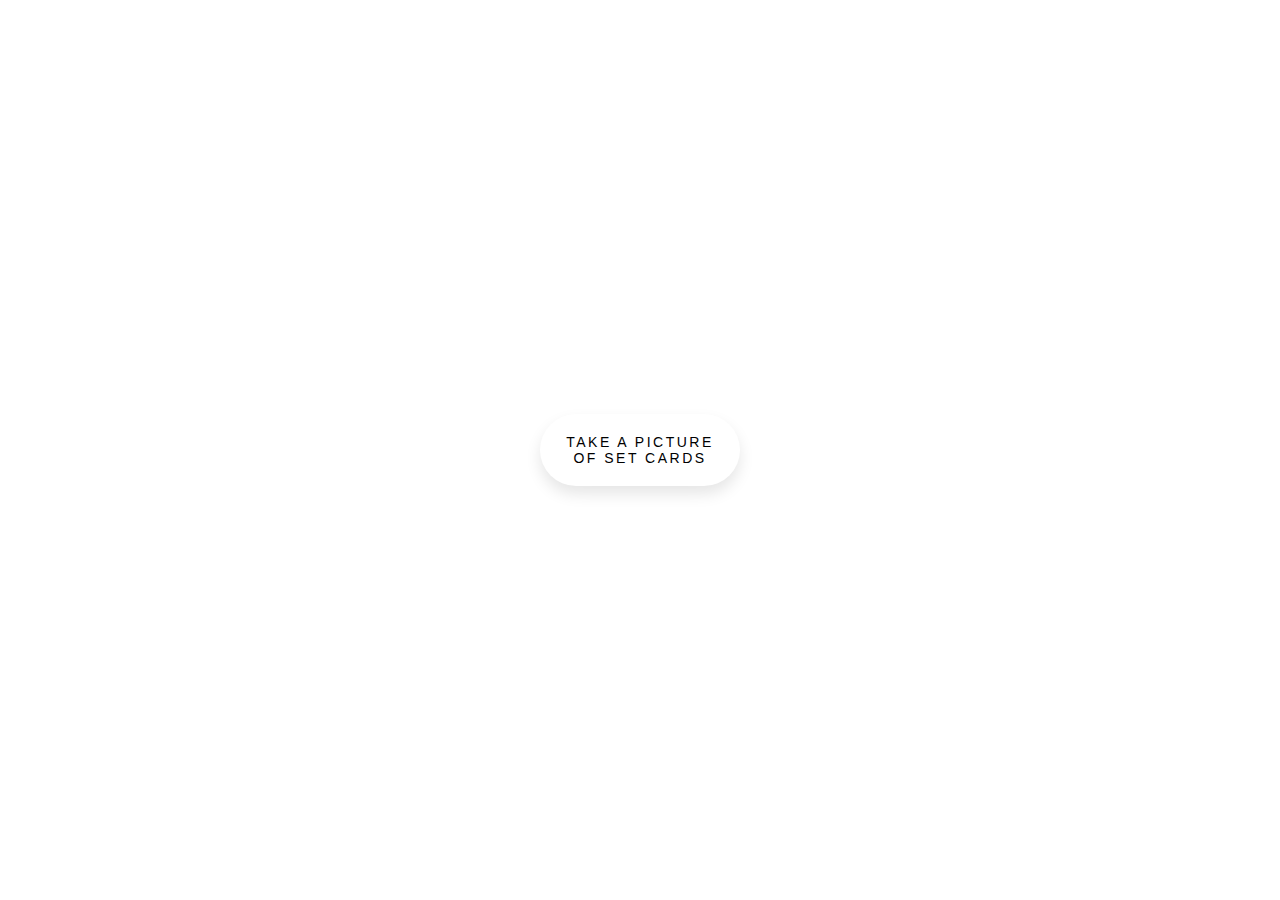
==== index.html @ 9ec4a5ac "WIP upload button again" ====
<!doctype html>
<html class="no-js" lang="">

<head>
	<meta charset="utf-8">
	<title></title>
	<meta name="description" content="">
	<meta name="viewport" content="width=device-width, initial-scale=1">
	<meta name="theme-color" content="#fafafa">
	<link rel="stylesheet" href="css/button.css">
	<link rel="stylesheet" href="css/display.css">

	<style>
		.invisible {
			display: none;
		}
	</style>

	<script src="js/libs/opencv.js" type="text/javascript"></script>
</head>

<body>
	<input class="invisible" type="file" id="realFile" accept="image/*"/>
	<button id="customButton" type="button" >Take a picture of Set cards</button>

	<img class="invisible" id="imageView" src="" alt="set image" >
	<canvas class="invisible" id="canvasOutput"></canvas>

	<script src="js/shapetype.js"></script>
	<script src="js/setshape.js"></script>
	<script src="js/setcard.js"></script>
	<script src="js/libs/colorconv.js"></script>
	<script src="js/capture.js"></script>
</body>

</html>
---- css/button.css ----
#customButton {
	width: 200px;
	height: 72px;

	font-family: 'Roboto', sans-serif;
	font-size: 14px;

	text-transform: uppercase;
	letter-spacing: 2.5px;

	font-weight: 500;
	color: #000;
	padding: 0 20px 0 20px;

	background-color: #fff;
	border: none;
	border-radius: 9999px;

	box-shadow: 0 8px 15px rgba(0, 0, 0, 0.1);
	transition: all 0.3s ease 0s;
	cursor: pointer;
	outline: none;

	position: absolute;
	top: 50%;
	left: 50%;
	transform: translate(-50%, -50%);
}

#customButton:hover {
	background-color: #2EE59D;
	box-shadow: 0 15px 20px rgba(46, 229, 157, 0.4);
	color: #fff;
	/*transform: translate(-50%, -50%) translateY(-7px);*/
}
---- css/display.css ----
* {
    margin: 0;
    padding: 0;
}

#canvasOutput {
    position: absolute;
    top: 0;
    bottom: 0;
    left: 0;
    right: 0;
    width: 100%;
    height: 100%;
    object-fit: contain;
    margin: auto;
}

#imageView {
    position: absolute;
    top: 0;
    bottom: 0;
    left: 0;
    right: 0;
    width: 100%;
    height: 100%;
    object-fit: contain;
    margin: auto;
}
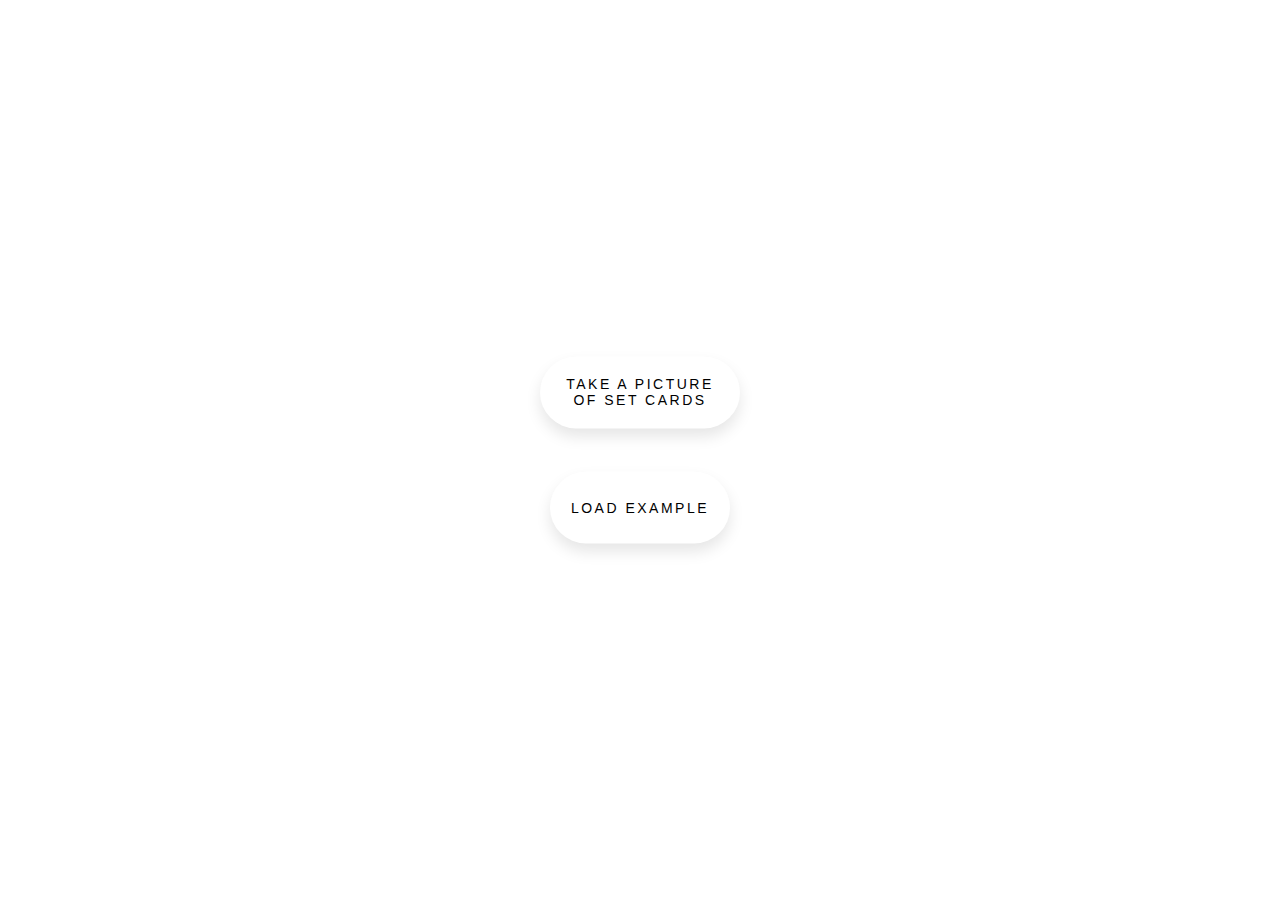
==== commit 8212b74e: "added example button" ====
--- a/index.html
+++ b/index.html
@@ -21,7 +21,8 @@
 
 <body>
 	<input class="invisible" type="file" id="realFile" accept="image/*"/>
-	<button id="customButton" type="button" >Take a picture of Set cards</button>
+	<button id="pictureButton" class="customButton" type="button" style="width: 200px; transform: translate(-50%, -130%);">Take a Picture of Set Cards</button>
+	<button id="exampleButton" class="customButton" type="button" onclick="" style="width: 180px; transform: translate(-50%, 30%);">Load Example</button>
 
 	<img class="invisible" id="imageView" src="" alt="set image" >
 	<canvas class="invisible" id="canvasOutput"></canvas>
@@ -30,7 +31,9 @@
 	<script src="js/setshape.js"></script>
 	<script src="js/setcard.js"></script>
 	<script src="js/libs/colorconv.js"></script>
-	<script src="js/capture.js"></script>
+	<script src="js/carddetection.js"></script>
+	<script src="js/setfinder.js"></script>
+	<script src="js/main.js"></script>
 </body>
 
 </html>
--- a/css/button.css
+++ b/css/button.css
@@ -1,6 +1,5 @@
 
-#customButton {
-	width: 200px;
+.customButton {
 	height: 72px;
 
 	font-family: 'Roboto', sans-serif;
@@ -25,10 +24,9 @@
 	position: absolute;
 	top: 50%;
 	left: 50%;
-	transform: translate(-50%, -50%);
 }
 
-#customButton:hover {
+.customButton:hover {
 	background-color: #2EE59D;
 	box-shadow: 0 15px 20px rgba(46, 229, 157, 0.4);
 	color: #fff;
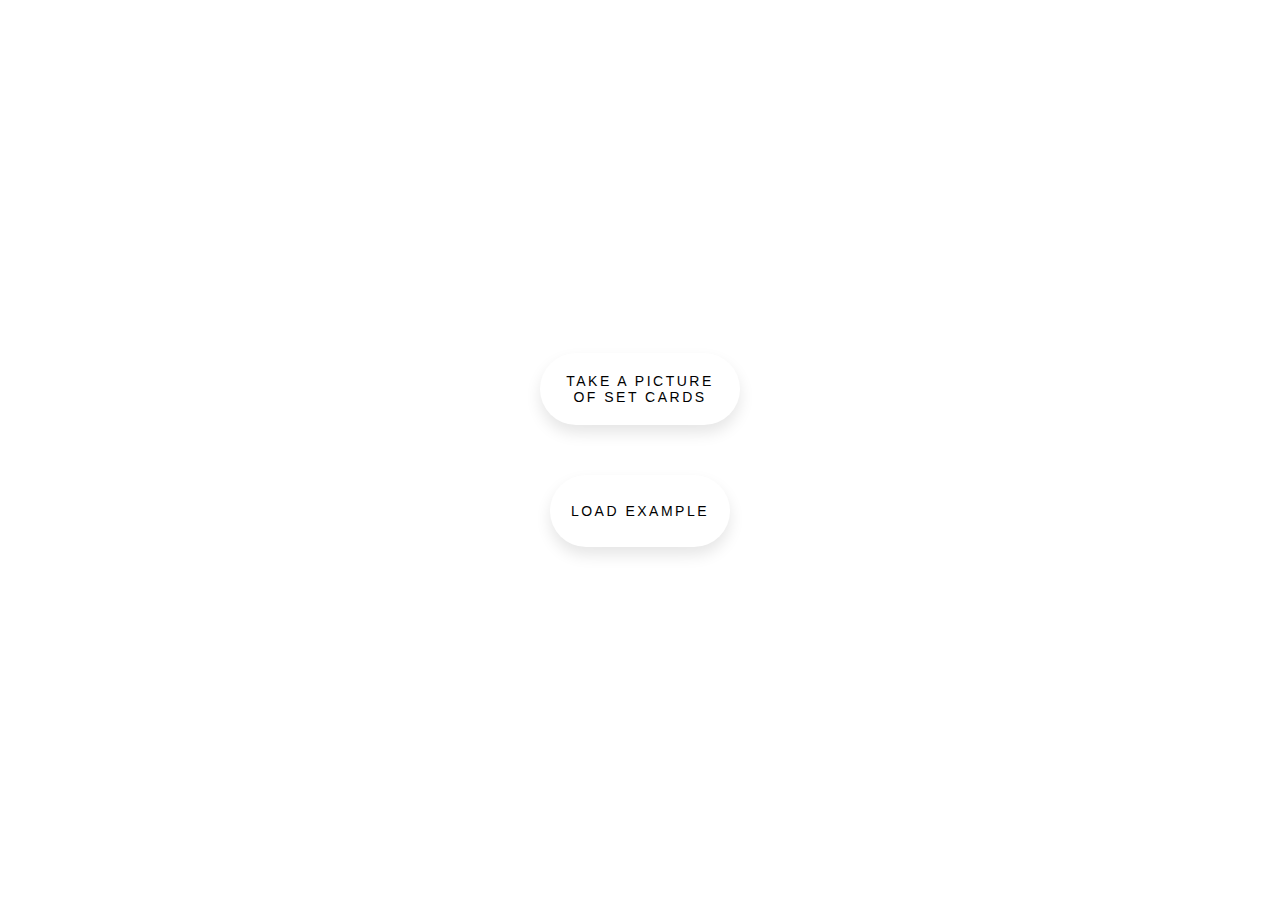
==== commit e5fc08ef: "added button group & divs for different screens" ====
--- a/index.html
+++ b/index.html
@@ -7,8 +7,11 @@
 	<meta name="description" content="">
 	<meta name="viewport" content="width=device-width, initial-scale=1">
 	<meta name="theme-color" content="#fafafa">
-	<link rel="stylesheet" href="css/button.css">
+	<link rel="stylesheet" href="css/buttons.css">
+	<link rel="stylesheet" href="css/btn-group.css">
+
 	<link rel="stylesheet" href="css/display.css">
+	<link rel="stylesheet" href="css/snackbar.css">
 
 	<style>
 		.invisible {
@@ -20,12 +23,22 @@
 </head>
 
 <body>
-	<input class="invisible" type="file" id="realFile" accept="image/*"/>
-	<button id="pictureButton" class="customButton" type="button" style="width: 200px; transform: translate(-50%, -130%);">Take a Picture of Set Cards</button>
-	<button id="exampleButton" class="customButton" type="button" onclick="" style="width: 180px; transform: translate(-50%, 30%);">Load Example</button>
 
-	<img class="invisible" id="imageView" src="" alt="set image" >
-	<canvas class="invisible" id="canvasOutput"></canvas>
+	<div id="main-menu">
+		<div class="btn-group">
+			<input class="invisible" type="file" id="file-input" accept="image/*"/>
+			<button id="take-pic-btn" class="custom-btn" type="button" style="width: 200px;">Take a Picture of Set Cards</button>
+			<button id="load-example-btn" class="custom-btn" type="button" style="width: 180px;">Load Example</button>
+		</div>
+	</div>
+
+
+	<div id="view-screen" style="display: none;">
+		<img class="invisible" id="image-src" src="" alt="set image" >
+		<canvas id="canvas-out"></canvas>
+		<button id="return-btn"></button>
+		<div id="snackbar"></div>
+	</div>
 
 	<script src="js/shapetype.js"></script>
 	<script src="js/setshape.js"></script>
@@ -33,7 +46,9 @@
 	<script src="js/libs/colorconv.js"></script>
 	<script src="js/carddetection.js"></script>
 	<script src="js/setfinder.js"></script>
+	<script src="js/vectors.js"></script>
 	<script src="js/main.js"></script>
 </body>
 
+
 </html>
--- a/css/buttons.css
+++ b/css/buttons.css
@@ -0,0 +1,55 @@
+
+.custom-btn {
+	height: 72px;
+
+	font-family: 'Roboto', sans-serif;
+	font-size: 14px;
+
+	text-transform: uppercase;
+	letter-spacing: 2.5px;
+
+	font-weight: 500;
+	color: #000;
+	padding: 0 20px 0 20px;
+
+	background-color: #fff;
+	border: none;
+	border-radius: 9999px;
+
+	box-shadow: 0 8px 15px rgba(0, 0, 0, 0.1);
+	transition: all 0.3s ease 0s;
+	outline: none;
+}
+
+.custom-btn:hover {
+	background-color: #2EE59D;
+	box-shadow: 0 15px 20px rgba(46, 229, 157, 0.4);
+	color: #fff;
+}
+
+#return-btn {
+	height: 48px;
+	width: 48px;
+	opacity: 0.5;
+
+	background-image: url('icon/little-arrow.png');
+	background-size: 48px 48px;
+	background-color: #000000;
+
+	border: none;
+	border-radius: 9999px;
+
+	cursor: pointer;
+	outline: none;
+
+	position: absolute;
+	bottom: 15px;
+	left: 15px;
+
+	transition: all 0.3s ease 0s;
+}
+
+#return-btn:hover {
+	opacity: 0.75;
+	box-shadow: 0 8px 15px rgba(0, 0, 0, 0.4);
+}--- a/css/btn-group.css
+++ b/css/btn-group.css
@@ -0,0 +1,16 @@
+.btn-group {
+    position: absolute;
+    top: 50%;
+    left: 50%;
+    transform: translate(0, -50%);
+}
+
+.btn-group button {
+    display: block;
+    transform: translate(-50%, 0);
+    cursor: pointer;
+}
+
+.btn-group button:not(:last-child) {
+    margin-bottom: 25%;
+}--- a/css/display.css
+++ b/css/display.css
@@ -2,25 +2,17 @@
     margin: 0;
     padding: 0;
 }
-
-#canvasOutput {
+#canvas-out {
+    cursor: pointer;
     position: absolute;
-    top: 0;
-    bottom: 0;
-    left: 0;
-    right: 0;
     width: 100%;
     height: 100%;
     object-fit: contain;
     margin: auto;
 }
 
-#imageView {
+#image-src {
     position: absolute;
-    top: 0;
-    bottom: 0;
-    left: 0;
-    right: 0;
     width: 100%;
     height: 100%;
     object-fit: contain;
--- a/css/snackbar.css
+++ b/css/snackbar.css
@@ -0,0 +1,43 @@
+#snackbar {
+    visibility: hidden;
+    background-color: rgba(0, 0, 0, 0.75);
+    color: #fff;
+    text-align: center;
+    border-radius: 9999px;
+    padding: 5px 10px;
+
+    position: absolute;
+    z-index: 1;
+    left: 50%;
+    transform: translateX(-50%);
+
+    top: 30px;
+    font-family: 'Roboto', sans-serif;
+    font-size: 17px;
+}
+
+#snackbar.show {
+    visibility: visible;
+    -webkit-animation: fadein 0.5s, fadeout 0.5s 2.5s;
+    animation: fadein 0.5s, fadeout 0.5s 2.5s;
+}
+
+@-webkit-keyframes fadein {
+    from {top: 0; opacity: 0;}
+    to {top: 30px; opacity: 1;}
+}
+
+@keyframes fadein {
+    from {top: 0; opacity: 0;}
+    to {top: 30px; opacity: 1;}
+}
+
+@-webkit-keyframes fadeout {
+    from {top: 30px; opacity: 1;}
+    to {top: 0; opacity: 0;}
+}
+
+@keyframes fadeout {
+    from {top: 30px; opacity: 1;}
+    to {top: 0; opacity: 0;}
+}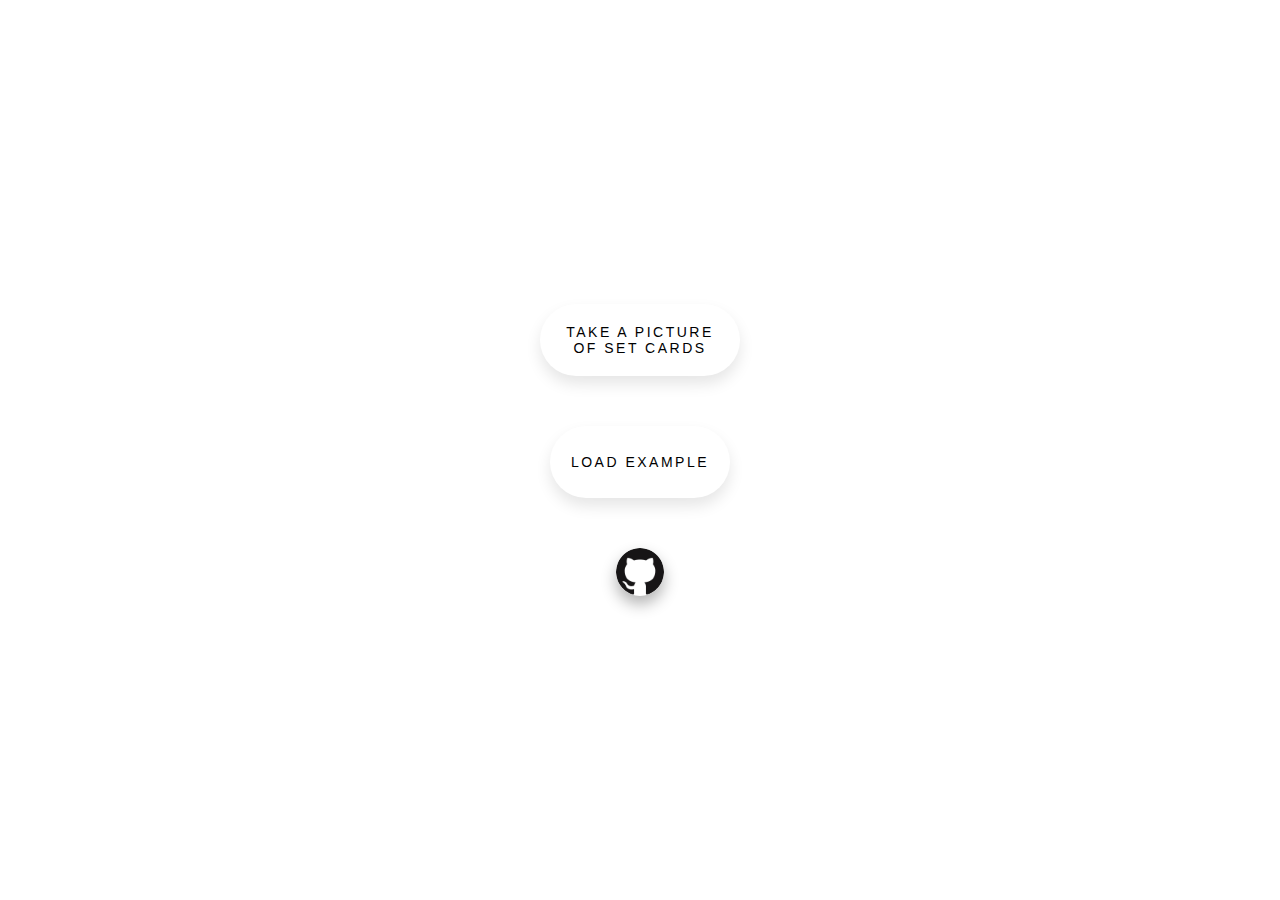
==== commit 8d551e27: "added github link button" ====
--- a/index.html
+++ b/index.html
@@ -29,6 +29,8 @@
 			<input class="invisible" type="file" id="file-input" accept="image/*"/>
 			<button id="take-pic-btn" class="custom-btn" type="button" style="width: 200px;">Take a Picture of Set Cards</button>
 			<button id="load-example-btn" class="custom-btn" type="button" style="width: 180px;">Load Example</button>
+			<button id="github-btn" onclick="window.location.href='https://github.com/GorgeousOne/Set-Card-Detection-js';"></button>
+
 		</div>
 	</div>
 
--- a/css/buttons.css
+++ b/css/buttons.css
@@ -52,4 +52,33 @@
 #return-btn:hover {
 	opacity: 0.75;
 	box-shadow: 0 8px 15px rgba(0, 0, 0, 0.4);
+}
+
+#github-btn {
+
+	height: 48px;
+	width: 48px;
+
+	background-image: url('icon/GitHub-Mark-64px.png');
+	background-size: 48px 48px;
+	background-color: #ffffff;
+
+	border: none;
+	border-radius: 9999px;
+
+	cursor: pointer;
+	outline: none;
+
+	/*position: absolute;*/
+	/*top: 15px;*/
+	/*right: 15px;*/
+
+	box-shadow: 0 8px 15px rgba(0, 0, 0, 0.3);
+	transition: all 0.3s ease 0s;
+}
+
+#github-btn:hover {
+	background-color: #2EE59D;
+	box-shadow: 0 15px 20px rgba(46, 229, 157, 0.4);
+	color: #fff;
 }